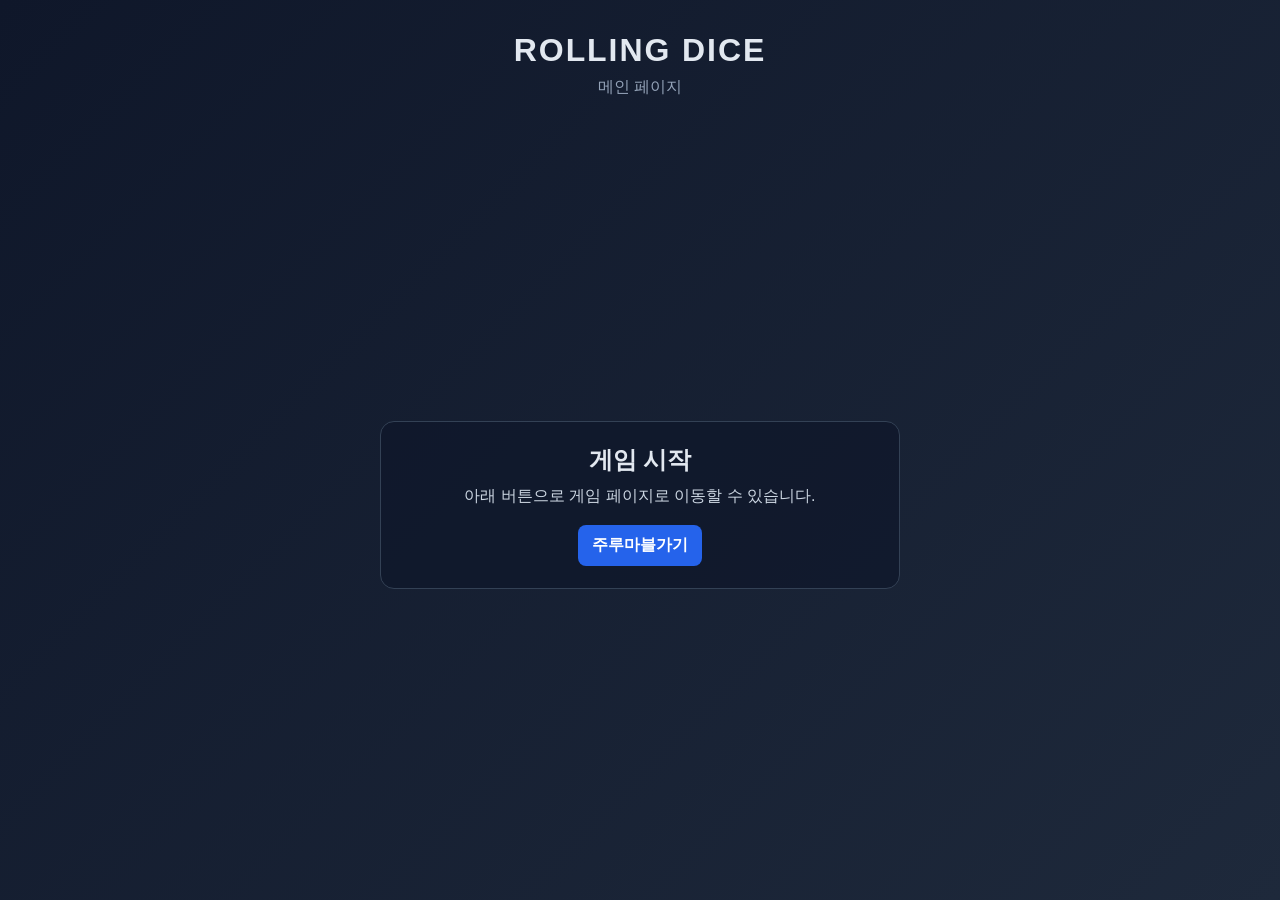
==== main.html @ cc741aea "Initial deploy: roulette board game site" ====
<!DOCTYPE html>
<html lang="ko">
<head>
  <meta charset="UTF-8" />
  <meta name="viewport" content="width=device-width, initial-scale=1.0" />
  <title>Rolling Dice Main</title>
  <link rel="stylesheet" href="main.css" />
</head>
<body>
  <header class="main-header">
    <h1>ROLLING DICE</h1>
    <p>메인 페이지</p>
  </header>

  <main class="main-content">
    <section class="main-card">
      <h2>게임 시작</h2>
      <p>아래 버튼으로 게임 페이지로 이동할 수 있습니다.</p>
      <a class="start-link" href="index.html">주루마블가기</a>
    </section>
  </main>
</body>
</html>
---- main.css ----
* {
  box-sizing: border-box;
}

body {
  margin: 0;
  min-height: 100vh;
  font-family: Arial, sans-serif;
  background: linear-gradient(135deg, #0f172a 0%, #1e293b 100%);
  color: #e2e8f0;
  display: flex;
  flex-direction: column;
}

.main-header {
  padding: 32px 20px 12px;
  text-align: center;
}

.main-header h1 {
  margin: 0;
  font-size: 2rem;
  letter-spacing: 0.06em;
}

.main-header p {
  margin: 8px 0 0;
  color: #94a3b8;
}

.main-content {
  flex: 1;
  display: grid;
  place-items: center;
  padding: 20px;
}

.main-card {
  width: min(520px, 100%);
  background: rgba(15, 23, 42, 0.72);
  border: 1px solid #334155;
  border-radius: 14px;
  padding: 22px;
  text-align: center;
}

.main-card h2 {
  margin: 0 0 10px;
}

.main-card p {
  margin: 0 0 18px;
  color: #cbd5e1;
}

.start-link {
  display: inline-block;
  padding: 10px 14px;
  border-radius: 8px;
  background: #2563eb;
  color: #fff;
  text-decoration: none;
  font-weight: 700;
}
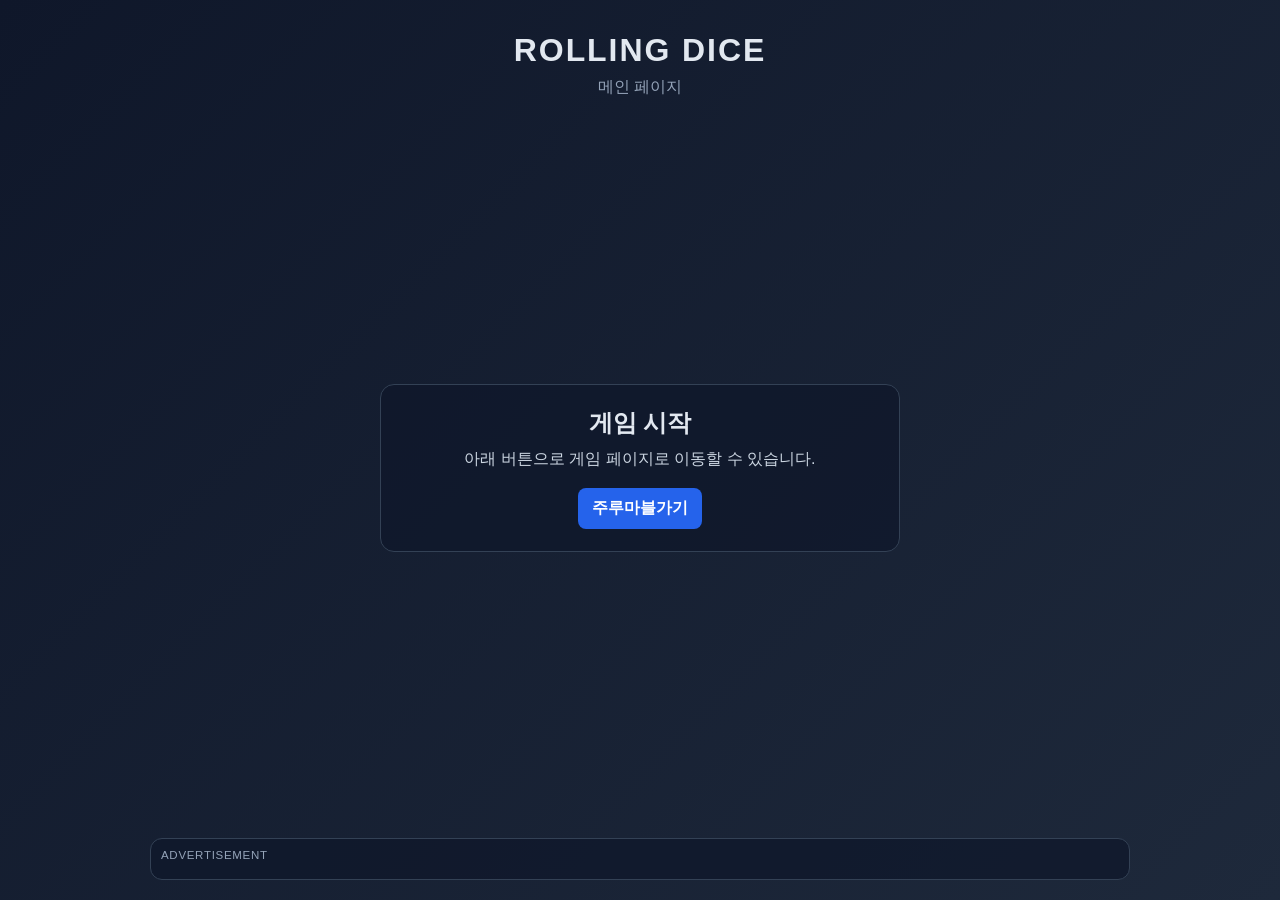
==== commit b4b62121: "Update site settings and ads" ====
--- a/main.html
+++ b/main.html
@@ -5,6 +5,8 @@
   <meta name="viewport" content="width=device-width, initial-scale=1.0" />
   <title>Rolling Dice Main</title>
   <link rel="stylesheet" href="main.css" />
+  <script async src="https://pagead2.googlesyndication.com/pagead/js/adsbygoogle.js?client=ca-pub-6275594997985179"
+          crossorigin="anonymous"></script>
 </head>
 <body>
   <header class="main-header">
@@ -19,5 +21,20 @@
       <a class="start-link" href="index.html">주루마블가기</a>
     </section>
   </main>
+
+  <footer class="main-footer">
+    <div class="main-ad-wrap">
+      <div class="main-ad-label">ADVERTISEMENT</div>
+      <ins class="adsbygoogle"
+           style="display:block"
+           data-ad-client="ca-pub-6275594997985179"
+           data-ad-slot="8625515571"
+           data-ad-format="auto"
+           data-full-width-responsive="true"></ins>
+      <script>
+           (adsbygoogle = window.adsbygoogle || []).push({});
+      </script>
+    </div>
+  </footer>
 </body>
 </html>
--- a/main.css
+++ b/main.css
@@ -62,3 +62,23 @@
   text-decoration: none;
   font-weight: 700;
 }
+
+.main-footer {
+  padding: 12px 20px 20px;
+}
+
+.main-ad-wrap {
+  width: min(980px, 100%);
+  margin: 0 auto;
+  background: rgba(15, 23, 42, 0.72);
+  border: 1px solid #334155;
+  border-radius: 12px;
+  padding: 10px;
+}
+
+.main-ad-label {
+  font-size: 0.72rem;
+  color: #94a3b8;
+  margin-bottom: 8px;
+  letter-spacing: 0.06em;
+}
